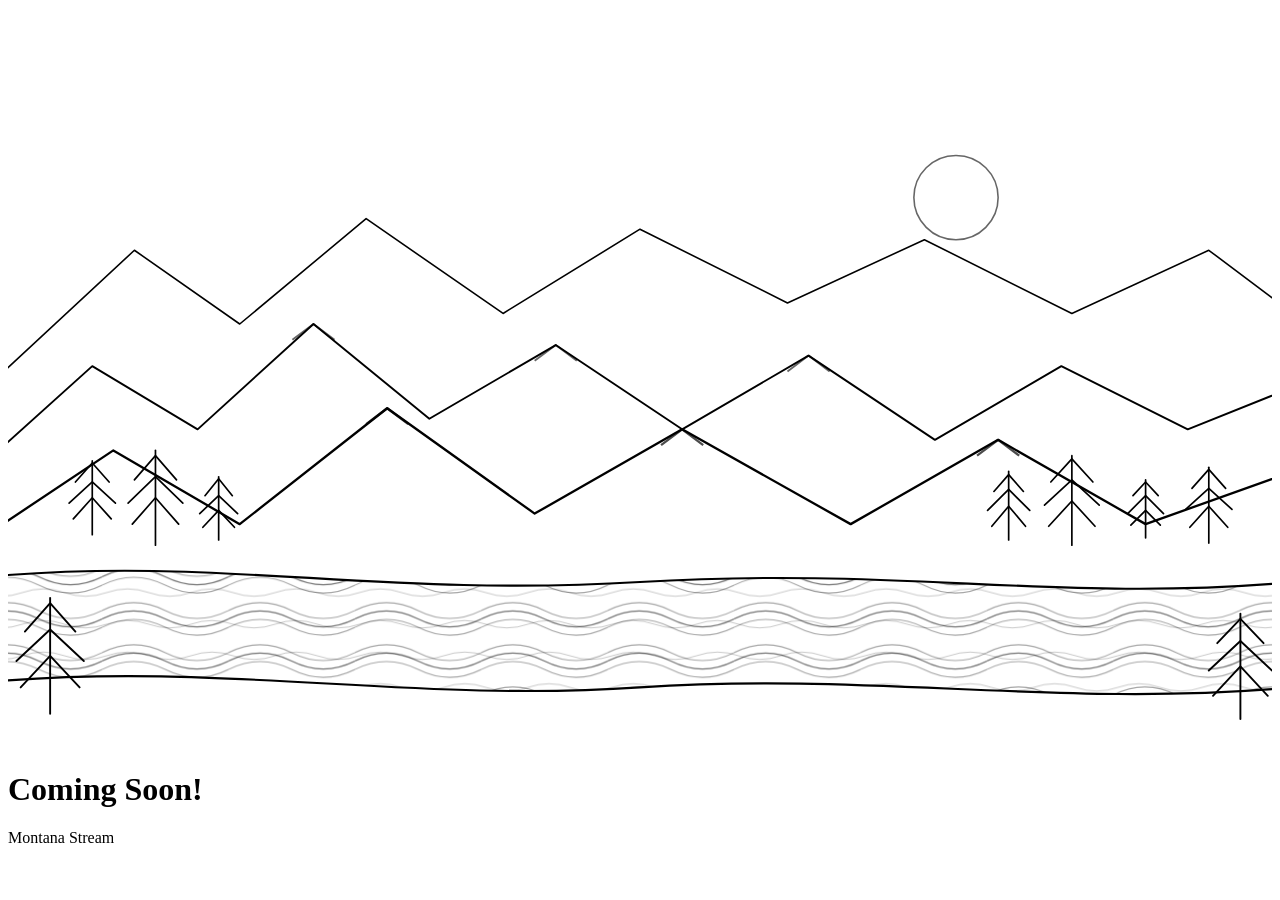
==== index.html @ f48da1c8 "Add files via upload" ====
<!DOCTYPE html>
<html lang="en">
<head>
  <meta charset="UTF-8" />
  <meta name="viewport" content="width=device-width, initial-scale=1.0" />
  <title>Montana Stream</title>
  <link rel="stylesheet" href="css/style.css" />
</head>
<body>
  <!-- Global header gets injected here -->
  <div id="site-header"></div>

  <main class="hero">
    <!-- Wireframe scene: mountains, pines, animated river -->
    <svg class="scene" viewBox="0 0 1200 700" preserveAspectRatio="xMidYMid slice" aria-hidden="true">
      <defs>
        <!-- Animated river pattern -->
        <pattern id="riverFlow" x="0" y="0" width="120" height="40" patternUnits="userSpaceOnUse">
          <path d="M0,20 Q30,5 60,20 T120,20" fill="none" stroke="currentColor" stroke-width="1.2" opacity="0.55"/>
          <path d="M0,28 Q30,13 60,28 T120,28" fill="none" stroke="currentColor" stroke-width="1" opacity="0.35"/>
          <path d="M0,12 Q30,-3 60,12 T120,12" fill="none" stroke="currentColor" stroke-width="1" opacity="0.35"/>
          <animateTransform
            attributeName="patternTransform"
            type="translate"
            from="0 0"
            to="-120 0"
            dur="6s"
            repeatCount="indefinite"/>
        </pattern>

        <!-- Secondary ripple layer for depth -->
        <pattern id="riverRipple" x="0" y="0" width="80" height="30" patternUnits="userSpaceOnUse">
          <path d="M0,15 Q20,8 40,15 T80,15" fill="none" stroke="currentColor" stroke-width="0.8" opacity="0.25"/>
          <animateTransform
            attributeName="patternTransform"
            type="translate"
            from="-80 0"
            to="0 0"
            dur="9s"
            repeatCount="indefinite"/>
        </pattern>
      </defs>

      <!-- Distant back mountains -->
      <g class="mountains-back" stroke="currentColor" stroke-width="1.5" fill="none" stroke-linejoin="round">
        <polyline points="-20,360 120,230 220,300 340,200 470,290 600,210 740,280 870,220 1010,290 1140,230 1220,290"/>
      </g>

      <!-- Mid mountains -->
      <g class="mountains-mid" stroke="currentColor" stroke-width="1.8" fill="none" stroke-linejoin="round">
        <polyline points="-20,430 80,340 180,400 290,300 400,390 520,320 640,400 760,330 880,410 1000,340 1120,400 1220,360"/>
        <!-- Snow cap lines -->
        <polyline points="270,315 290,300 310,315" opacity="0.6"/>
        <polyline points="500,335 520,320 540,335" opacity="0.6"/>
        <polyline points="740,345 760,330 780,345" opacity="0.6"/>
      </g>

      <!-- Front mountains -->
      <g class="mountains-front" stroke="currentColor" stroke-width="2.2" fill="none" stroke-linejoin="round">
        <polyline points="-20,500 100,420 220,490 360,380 500,480 640,400 800,490 940,410 1080,490 1220,440"/>
        <polyline points="340,395 360,380 380,395" opacity="0.7"/>
        <polyline points="620,415 640,400 660,415" opacity="0.7"/>
        <polyline points="920,425 940,410 960,425" opacity="0.7"/>
      </g>

      <!-- River banks -->
      <g class="river-banks" stroke="currentColor" stroke-width="2" fill="none">
        <path d="M-20,540 C 200,520 350,560 600,545 C 850,530 1000,565 1220,545"/>
        <path d="M-20,640 C 200,620 380,660 600,645 C 820,630 1000,665 1220,645"/>
      </g>

      <!-- River water with animated pattern -->
      <path class="river-water"
            d="M-20,540 C 200,520 350,560 600,545 C 850,530 1000,565 1220,545
               L 1220,645 C 1000,665 820,630 600,645 C 380,660 200,620 -20,640 Z"
            fill="url(#riverFlow)" />
      <path class="river-water-ripple"
            d="M-20,540 C 200,520 350,560 600,545 C 850,530 1000,565 1220,545
               L 1220,645 C 1000,665 820,630 600,645 C 380,660 200,620 -20,640 Z"
            fill="url(#riverRipple)" />

      <!-- Pine trees: left cluster -->
      <g class="pines" stroke="currentColor" stroke-width="1.6" fill="none" stroke-linejoin="round" stroke-linecap="round">
        <!-- Tree 1 -->
        <g transform="translate(80,500)">
          <line x1="0" y1="0" x2="0" y2="-70"/>
          <polyline points="-18,-15 0,-35 18,-15"/>
          <polyline points="-22,-30 0,-50 22,-30"/>
          <polyline points="-16,-50 0,-68 16,-50"/>
        </g>
        <!-- Tree 2 -->
        <g transform="translate(140,510)">
          <line x1="0" y1="0" x2="0" y2="-90"/>
          <polyline points="-22,-20 0,-45 22,-20"/>
          <polyline points="-26,-40 0,-65 26,-40"/>
          <polyline points="-20,-62 0,-85 20,-62"/>
        </g>
        <!-- Tree 3 -->
        <g transform="translate(200,505)">
          <line x1="0" y1="0" x2="0" y2="-60"/>
          <polyline points="-15,-12 0,-28 15,-12"/>
          <polyline points="-18,-25 0,-42 18,-25"/>
          <polyline points="-13,-42 0,-58 13,-42"/>
        </g>
      </g>

      <!-- Pine trees: right cluster -->
      <g class="pines" stroke="currentColor" stroke-width="1.6" fill="none" stroke-linejoin="round" stroke-linecap="round">
        <g transform="translate(950,505)">
          <line x1="0" y1="0" x2="0" y2="-65"/>
          <polyline points="-16,-13 0,-32 16,-13"/>
          <polyline points="-20,-28 0,-48 20,-28"/>
          <polyline points="-14,-46 0,-62 14,-46"/>
        </g>
        <g transform="translate(1010,510)">
          <line x1="0" y1="0" x2="0" y2="-85"/>
          <polyline points="-22,-18 0,-42 22,-18"/>
          <polyline points="-26,-38 0,-62 26,-38"/>
          <polyline points="-20,-60 0,-82 20,-60"/>
        </g>
        <g transform="translate(1080,503)">
          <line x1="0" y1="0" x2="0" y2="-55"/>
          <polyline points="-14,-12 0,-26 14,-12"/>
          <polyline points="-17,-23 0,-40 17,-23"/>
          <polyline points="-12,-40 0,-53 12,-40"/>
        </g>
        <g transform="translate(1140,508)">
          <line x1="0" y1="0" x2="0" y2="-72"/>
          <polyline points="-18,-15 0,-35 18,-15"/>
          <polyline points="-22,-32 0,-52 22,-32"/>
          <polyline points="-16,-52 0,-70 16,-52"/>
        </g>
      </g>

      <!-- Foreground pines on the riverbank -->
      <g class="pines pines-front" stroke="currentColor" stroke-width="1.8" fill="none" stroke-linejoin="round" stroke-linecap="round">
        <g transform="translate(40,670)">
          <line x1="0" y1="0" x2="0" y2="-110"/>
          <polyline points="-28,-25 0,-55 28,-25"/>
          <polyline points="-32,-50 0,-80 32,-50"/>
          <polyline points="-24,-78 0,-105 24,-78"/>
        </g>
        <g transform="translate(1170,675)">
          <line x1="0" y1="0" x2="0" y2="-100"/>
          <polyline points="-26,-22 0,-50 26,-22"/>
          <polyline points="-30,-46 0,-74 30,-46"/>
          <polyline points="-22,-72 0,-95 22,-72"/>
        </g>
      </g>

      <!-- Sun / moon outline -->
      <circle class="sun" cx="900" cy="180" r="40" fill="none" stroke="currentColor" stroke-width="1.5" opacity="0.6"/>
    </svg>

    <!-- Centered "Coming Soon!" text -->
    <div class="coming-soon">
      <h1>Coming Soon!</h1>
      <p class="tagline">Montana Stream</p>
    </div>
  </main>

  <!-- Global footer gets injected here -->
  <div id="site-footer"></div>

  <script src="js/include.js"></script>
</body>
</html>
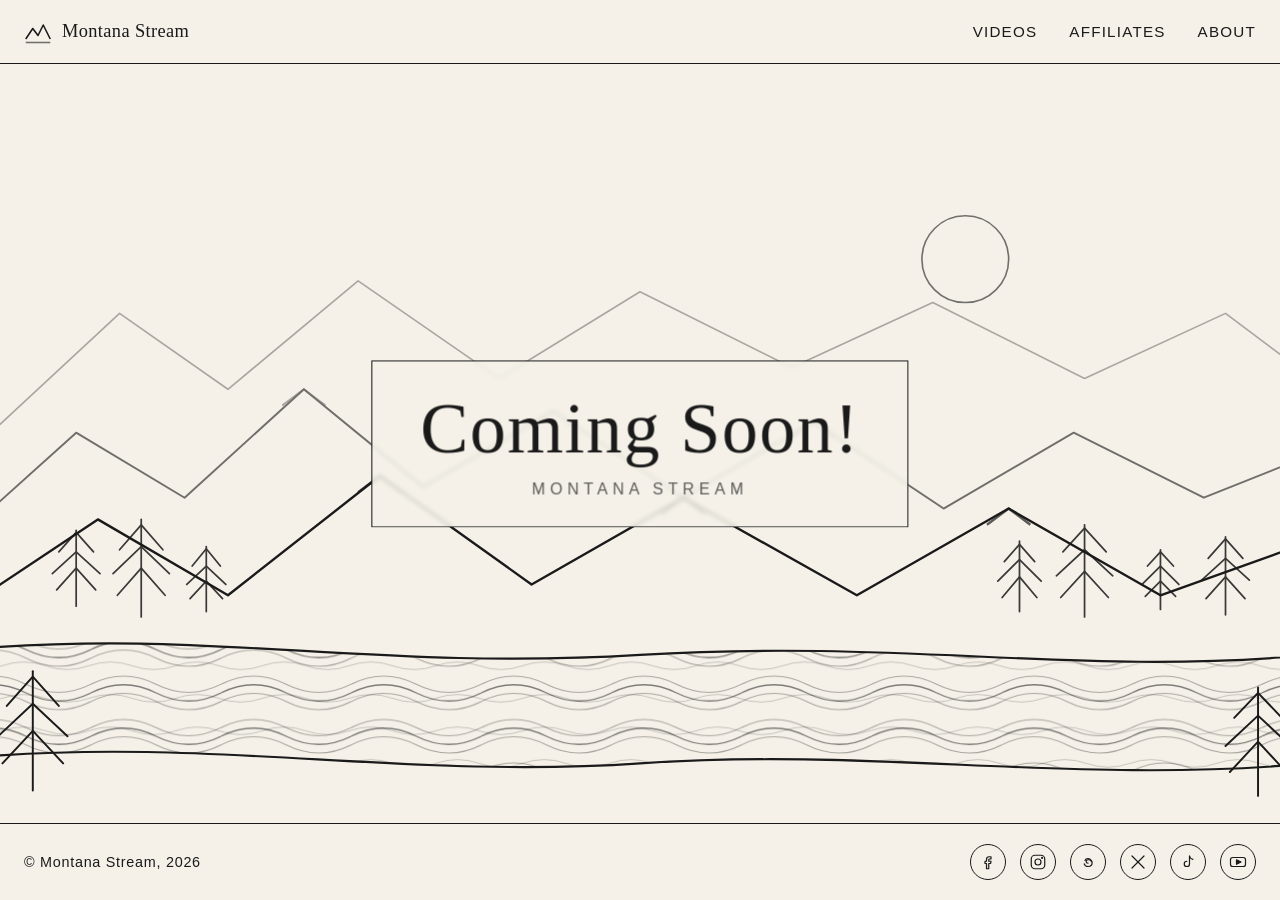
==== commit 895488f8: "Add favicon link to index.html" ====
--- a/index.html
+++ b/index.html
@@ -1,6 +1,7 @@
 <!DOCTYPE html>
 <html lang="en">
 <head>
+  <link rel="icon" href="/images/favicon.ico"/>
   <meta charset="UTF-8" />
   <meta name="viewport" content="width=device-width, initial-scale=1.0" />
   <title>Montana Stream</title>
--- a/css/style.css
+++ b/css/style.css
@@ -0,0 +1,307 @@
+/* ============================================
+   Montana Stream — Wireframe / Clip-art style
+   ============================================ */
+
+:root {
+  --bg: #f5f1e8;          /* warm paper */
+  --ink: #1a1a1a;         /* line ink */
+  --ink-soft: #2a2a2a;
+  --accent: #2a2a2a;
+  --header-h: 64px;
+  --font-display: 'Georgia', 'Times New Roman', serif;
+  --font-body: -apple-system, BlinkMacSystemFont, 'Segoe UI', Roboto, sans-serif;
+}
+
+* { box-sizing: border-box; margin: 0; padding: 0; }
+
+html, body {
+  height: 100%;
+  background: var(--bg);
+  color: var(--ink);
+  font-family: var(--font-body);
+  -webkit-font-smoothing: antialiased;
+}
+
+body {
+  display: flex;
+  flex-direction: column;
+  min-height: 100vh;
+}
+
+a { color: inherit; text-decoration: none; }
+
+/* ============================================
+   Header
+   ============================================ */
+.site-header {
+  position: sticky;
+  top: 0;
+  z-index: 100;
+  background: var(--bg);
+  border-bottom: 1.5px solid var(--ink);
+  height: var(--header-h);
+}
+
+.header-inner {
+  max-width: 1300px;
+  height: 100%;
+  margin: 0 auto;
+  padding: 0 24px;
+  display: flex;
+  align-items: center;
+  justify-content: space-between;
+  gap: 24px;
+}
+
+.logo {
+  display: flex;
+  align-items: center;
+  gap: 10px;
+  font-family: var(--font-display);
+  font-size: 1.15rem;
+  letter-spacing: 0.02em;
+  color: var(--ink);
+}
+
+.logo svg { display: block; }
+
+.nav {
+  display: flex;
+  gap: 32px;
+}
+
+.nav a {
+  position: relative;
+  font-size: 0.95rem;
+  letter-spacing: 0.08em;
+  text-transform: uppercase;
+  padding: 6px 0;
+  color: var(--ink);
+  transition: opacity 0.2s ease;
+}
+
+.nav a::after {
+  content: '';
+  position: absolute;
+  left: 0;
+  bottom: 0;
+  width: 100%;
+  height: 1px;
+  background: var(--ink);
+  transform: scaleX(0);
+  transform-origin: right;
+  transition: transform 0.3s ease;
+}
+
+.nav a:hover::after,
+.nav a.active::after {
+  transform: scaleX(1);
+  transform-origin: left;
+}
+
+.nav-toggle {
+  display: none;
+  background: transparent;
+  border: 1.5px solid var(--ink);
+  width: 40px;
+  height: 40px;
+  cursor: pointer;
+  flex-direction: column;
+  justify-content: center;
+  align-items: center;
+  gap: 4px;
+  padding: 0;
+}
+
+.nav-toggle span {
+  display: block;
+  width: 18px;
+  height: 1.5px;
+  background: var(--ink);
+}
+
+/* ============================================
+   Hero / Scene
+   ============================================ */
+.hero {
+  position: relative;
+  flex: 1;
+  width: 100%;
+  overflow: hidden;
+  /* fill remaining viewport between header & footer */
+  min-height: calc(100vh - var(--header-h) - 80px);
+}
+
+.scene {
+  position: absolute;
+  inset: 0;
+  width: 100%;
+  height: 100%;
+  color: var(--ink);
+  display: block;
+}
+
+.scene .mountains-back { opacity: 0.35; }
+.scene .mountains-mid  { opacity: 0.6; }
+.scene .pines          { opacity: 0.85; }
+.scene .pines-front    { opacity: 1; }
+
+/* ============================================
+   Coming Soon — always centered
+   ============================================ */
+.coming-soon {
+  position: absolute;
+  top: 50%;
+  left: 50%;
+  transform: translate(-50%, -50%);
+  text-align: center;
+  z-index: 2;
+  padding: 28px 48px;
+  background: rgba(245, 241, 232, 0.85);
+  border: 1.5px solid var(--ink);
+  backdrop-filter: blur(2px);
+  -webkit-backdrop-filter: blur(2px);
+  max-width: 90vw;
+}
+
+.coming-soon h1 {
+  font-family: var(--font-display);
+  font-size: clamp(2rem, 6vw, 4.5rem);
+  font-weight: 400;
+  letter-spacing: 0.02em;
+  line-height: 1.1;
+  color: var(--ink);
+}
+
+.coming-soon .tagline {
+  margin-top: 12px;
+  font-size: clamp(0.85rem, 1.5vw, 1rem);
+  letter-spacing: 0.3em;
+  text-transform: uppercase;
+  opacity: 0.7;
+}
+
+/* ============================================
+   Footer
+   ============================================ */
+.site-footer {
+  border-top: 1.5px solid var(--ink);
+  background: var(--bg);
+  padding: 20px 0;
+}
+
+.footer-inner {
+  max-width: 1300px;
+  margin: 0 auto;
+  padding: 0 24px;
+  display: flex;
+  align-items: center;
+  justify-content: space-between;
+  gap: 20px;
+  flex-wrap: wrap;
+}
+
+.copyright {
+  font-size: 0.9rem;
+  letter-spacing: 0.05em;
+  color: var(--ink);
+}
+
+.socials {
+  display: flex;
+  gap: 14px;
+  list-style: none;
+}
+
+.socials a {
+  display: flex;
+  align-items: center;
+  justify-content: center;
+  width: 36px;
+  height: 36px;
+  border: 1.5px solid var(--ink);
+  border-radius: 50%;
+  color: var(--ink);
+  transition: background 0.2s ease, color 0.2s ease;
+}
+
+.socials a:hover {
+  background: var(--ink);
+  color: var(--bg);
+}
+
+.socials svg {
+  width: 18px;
+  height: 18px;
+  display: block;
+}
+
+/* ============================================
+   Inner page content (videos/affiliates/about)
+   ============================================ */
+.page {
+  flex: 1;
+  max-width: 900px;
+  margin: 0 auto;
+  padding: 60px 24px;
+  width: 100%;
+}
+
+.page h1 {
+  font-family: var(--font-display);
+  font-size: clamp(2rem, 4vw, 3rem);
+  font-weight: 400;
+  margin-bottom: 24px;
+  border-bottom: 1.5px solid var(--ink);
+  padding-bottom: 16px;
+}
+
+.page p {
+  font-size: 1.05rem;
+  line-height: 1.7;
+  margin-bottom: 18px;
+  opacity: 0.85;
+}
+
+/* ============================================
+   Mobile
+   ============================================ */
+@media (max-width: 720px) {
+  .nav-toggle { display: flex; }
+
+  .nav {
+    position: absolute;
+    top: var(--header-h);
+    left: 0;
+    right: 0;
+    background: var(--bg);
+    border-bottom: 1.5px solid var(--ink);
+    flex-direction: column;
+    gap: 0;
+    padding: 0;
+    max-height: 0;
+    overflow: hidden;
+    transition: max-height 0.3s ease;
+  }
+
+  .nav.open {
+    max-height: 300px;
+  }
+
+  .nav a {
+    padding: 16px 24px;
+    border-top: 1px solid rgba(0,0,0,0.1);
+    width: 100%;
+  }
+
+  .nav a::after { display: none; }
+
+  .coming-soon {
+    padding: 20px 28px;
+  }
+
+  .footer-inner {
+    flex-direction: column;
+    text-align: center;
+  }
+}
